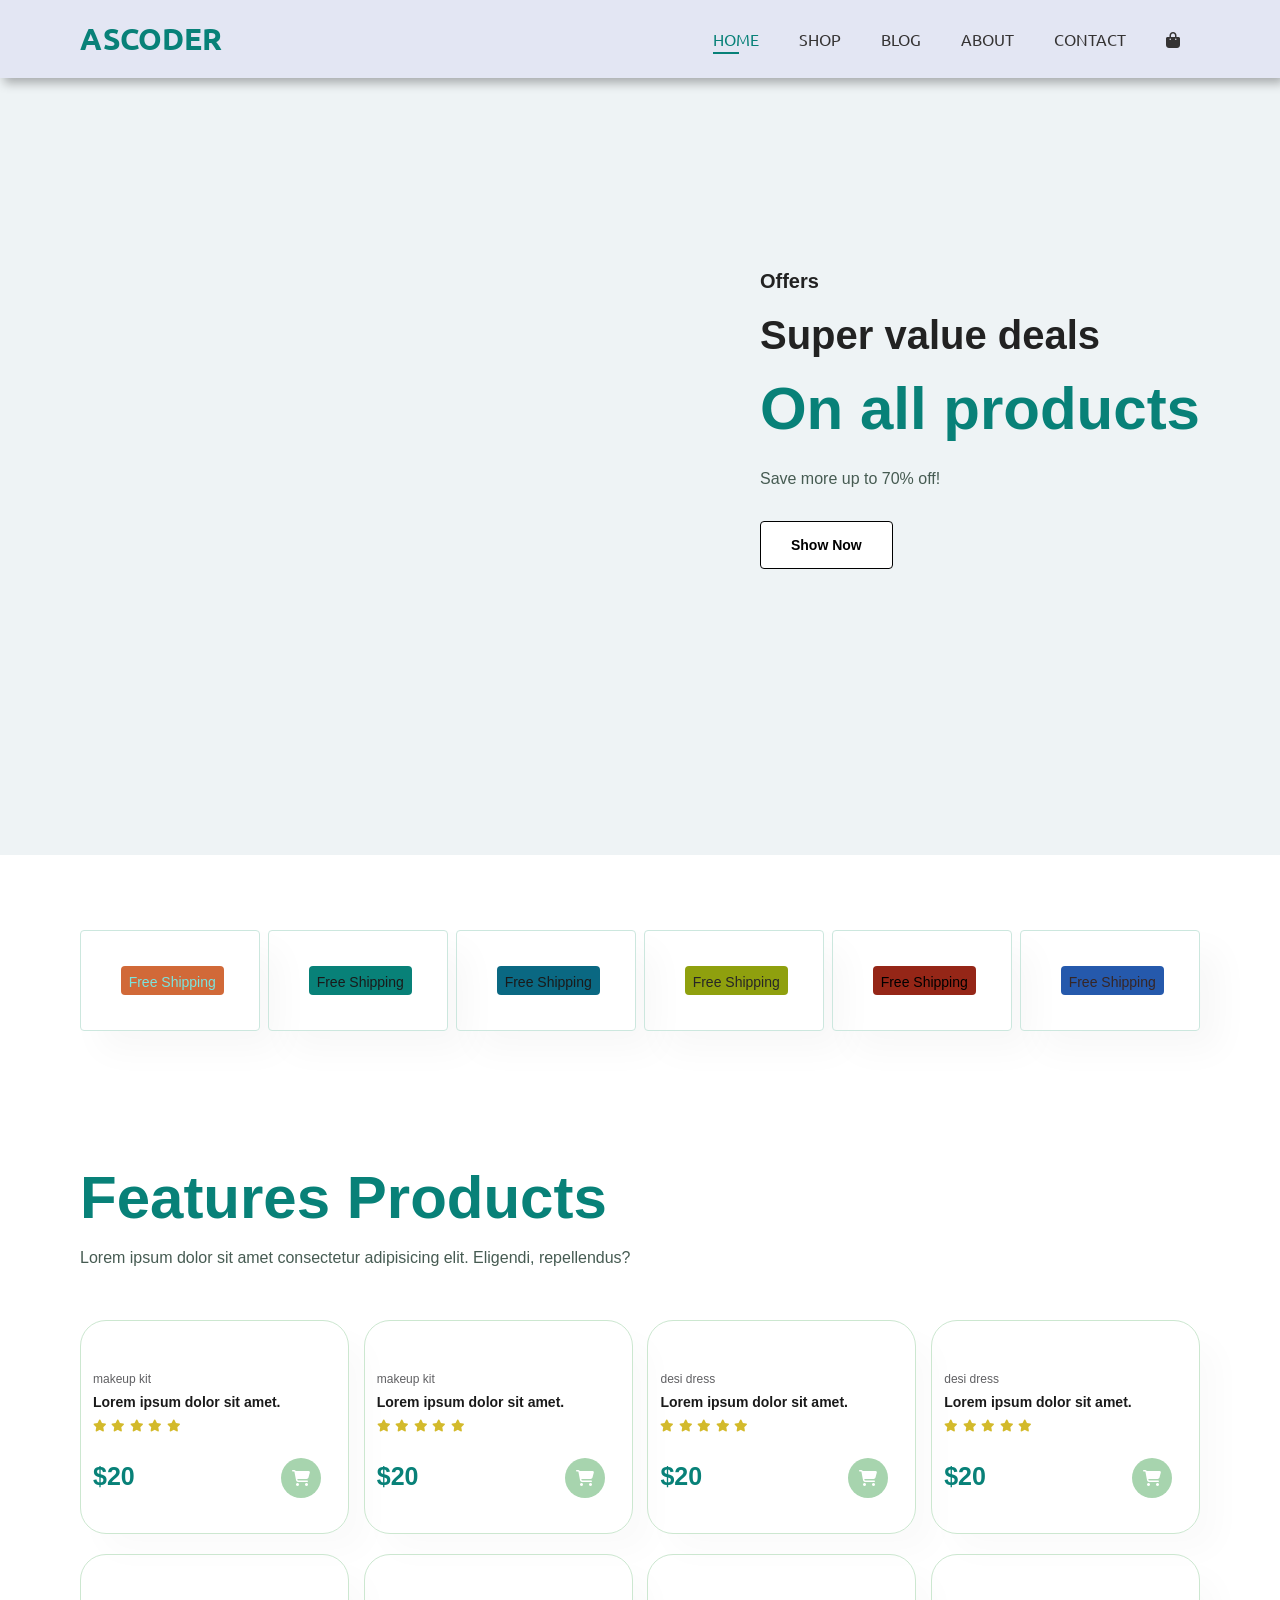
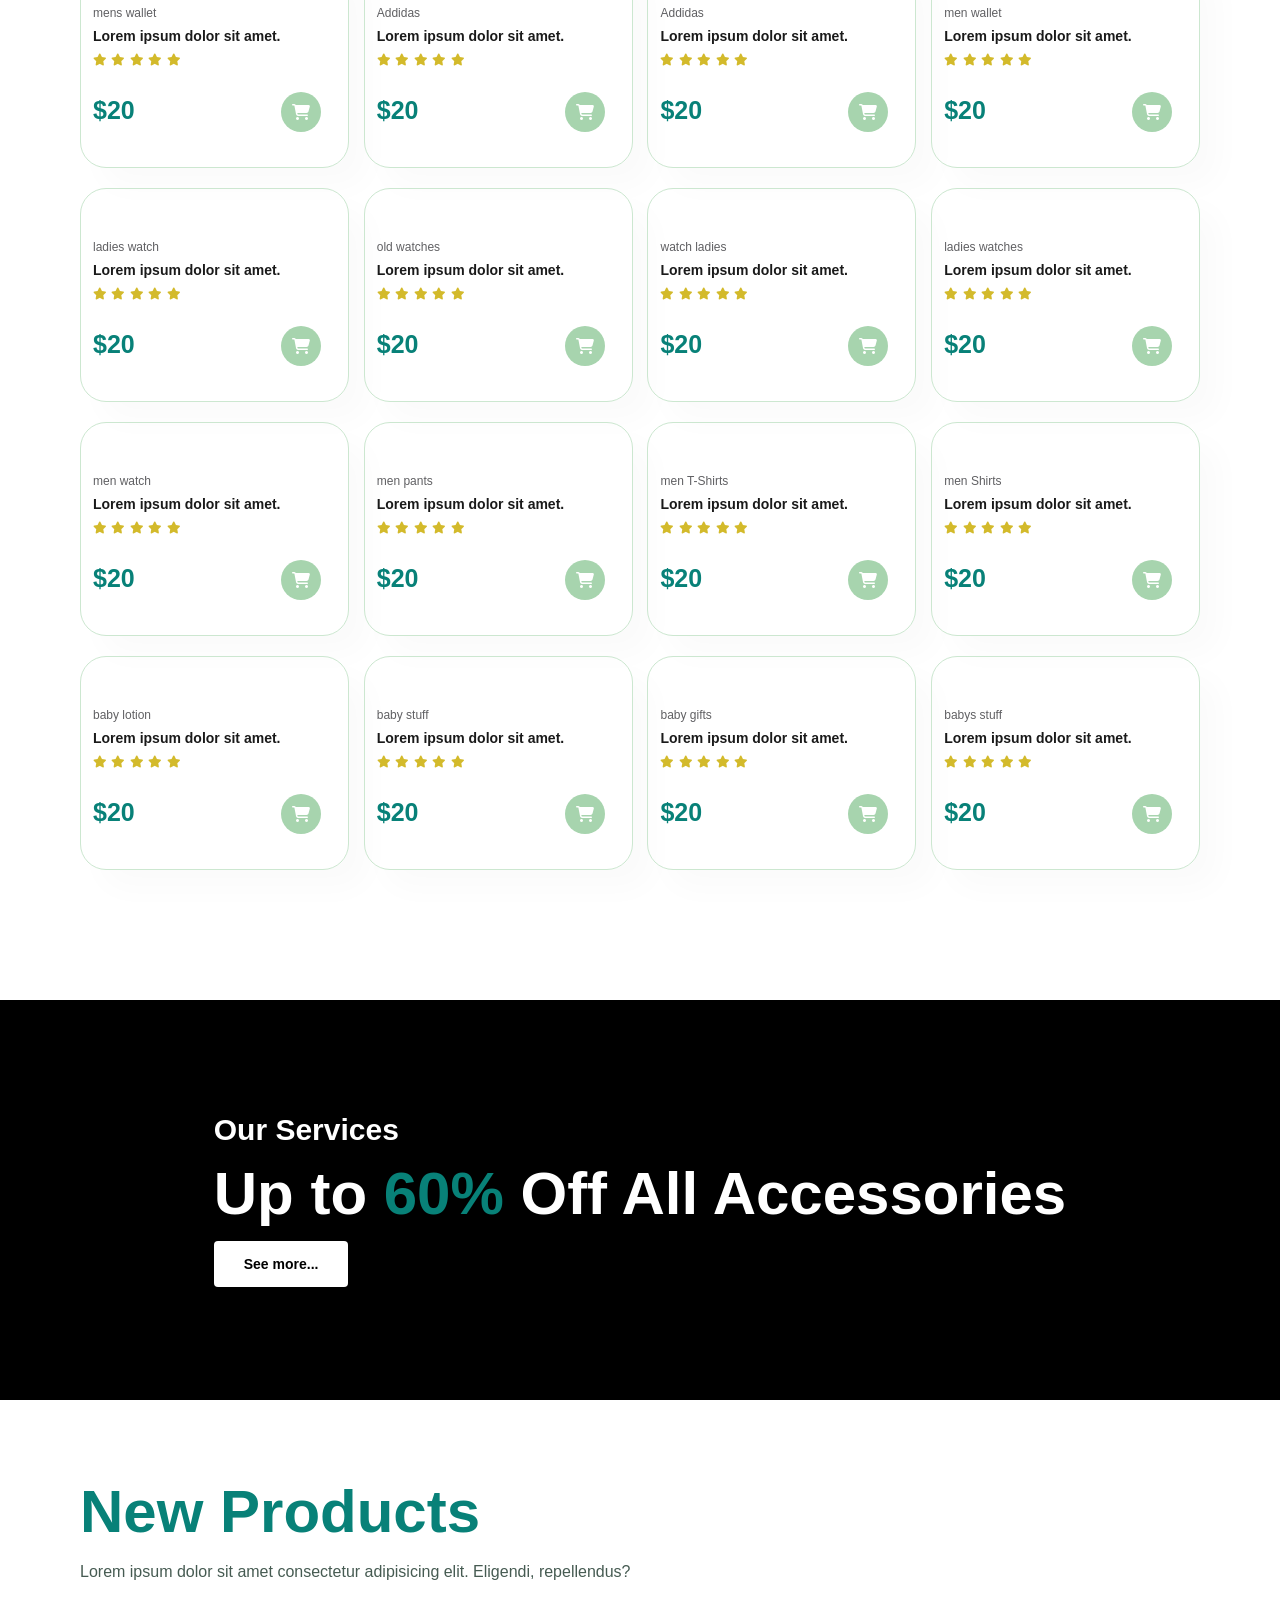
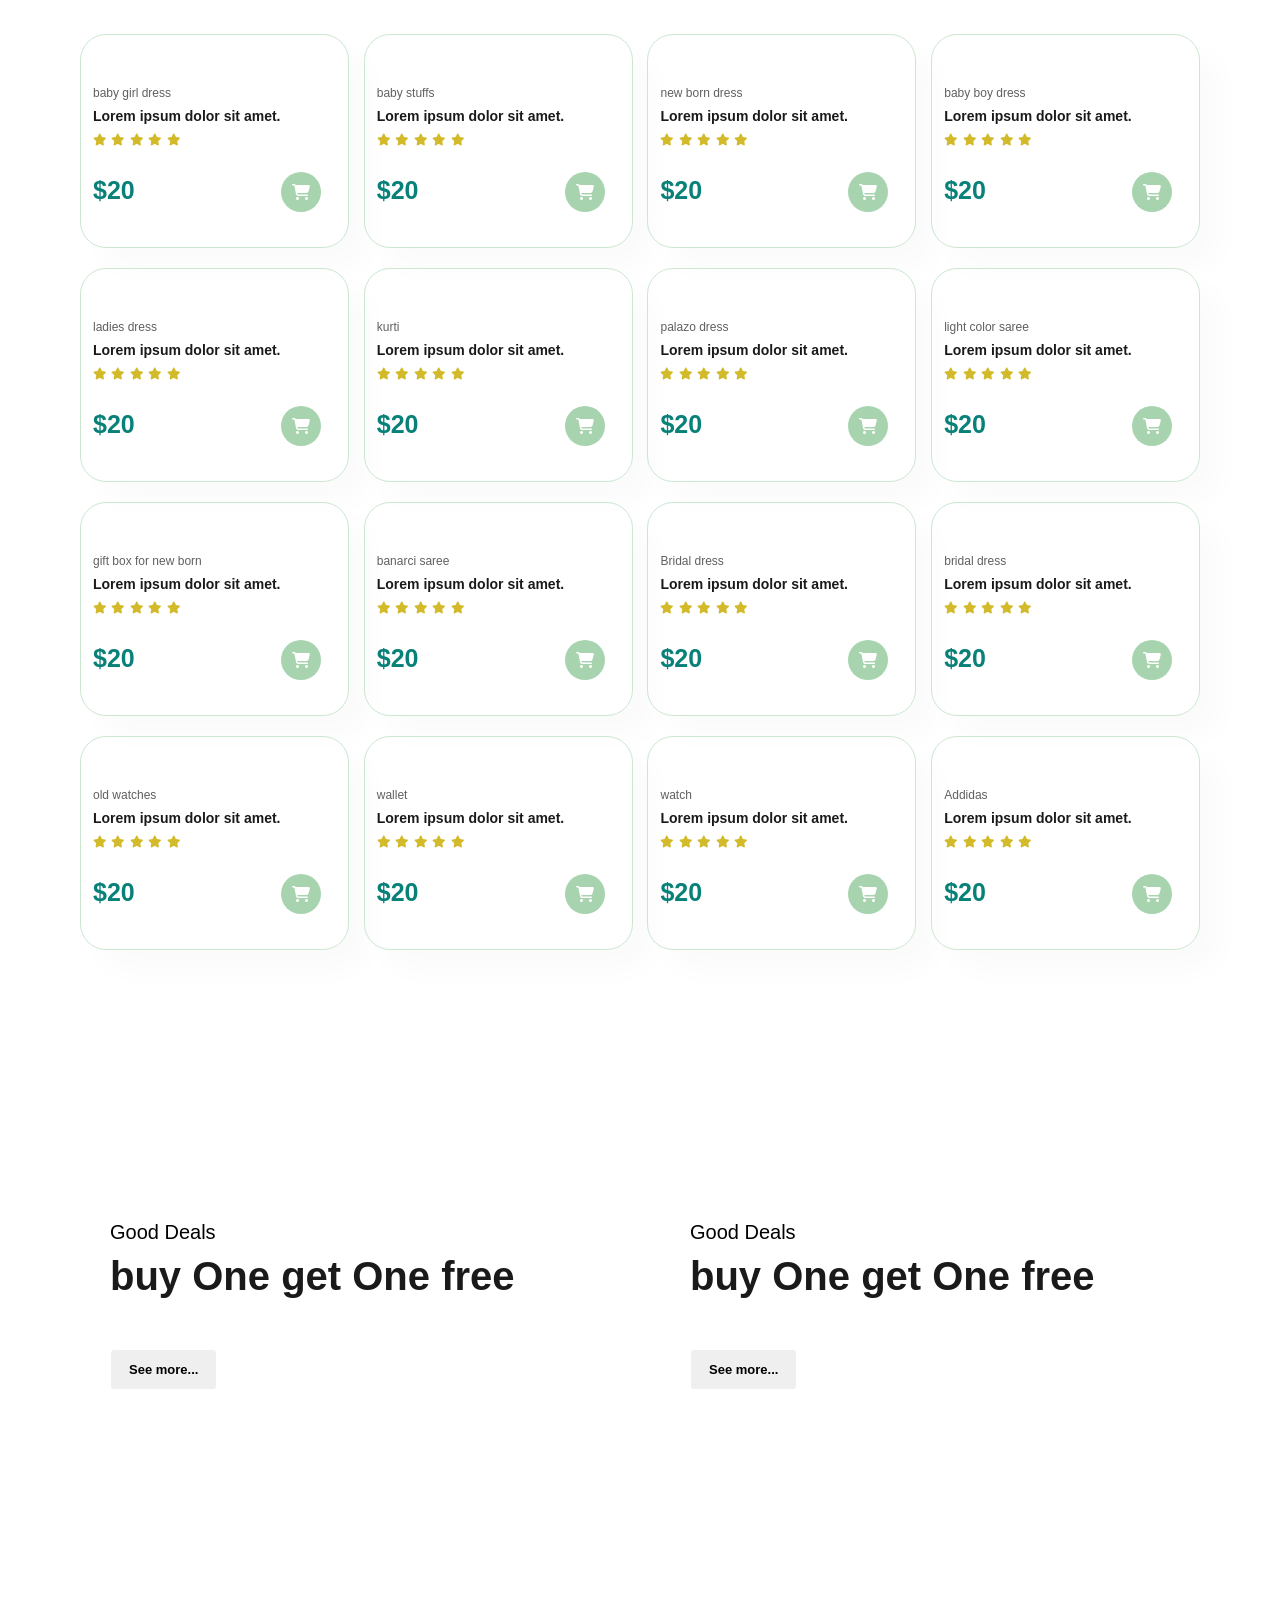
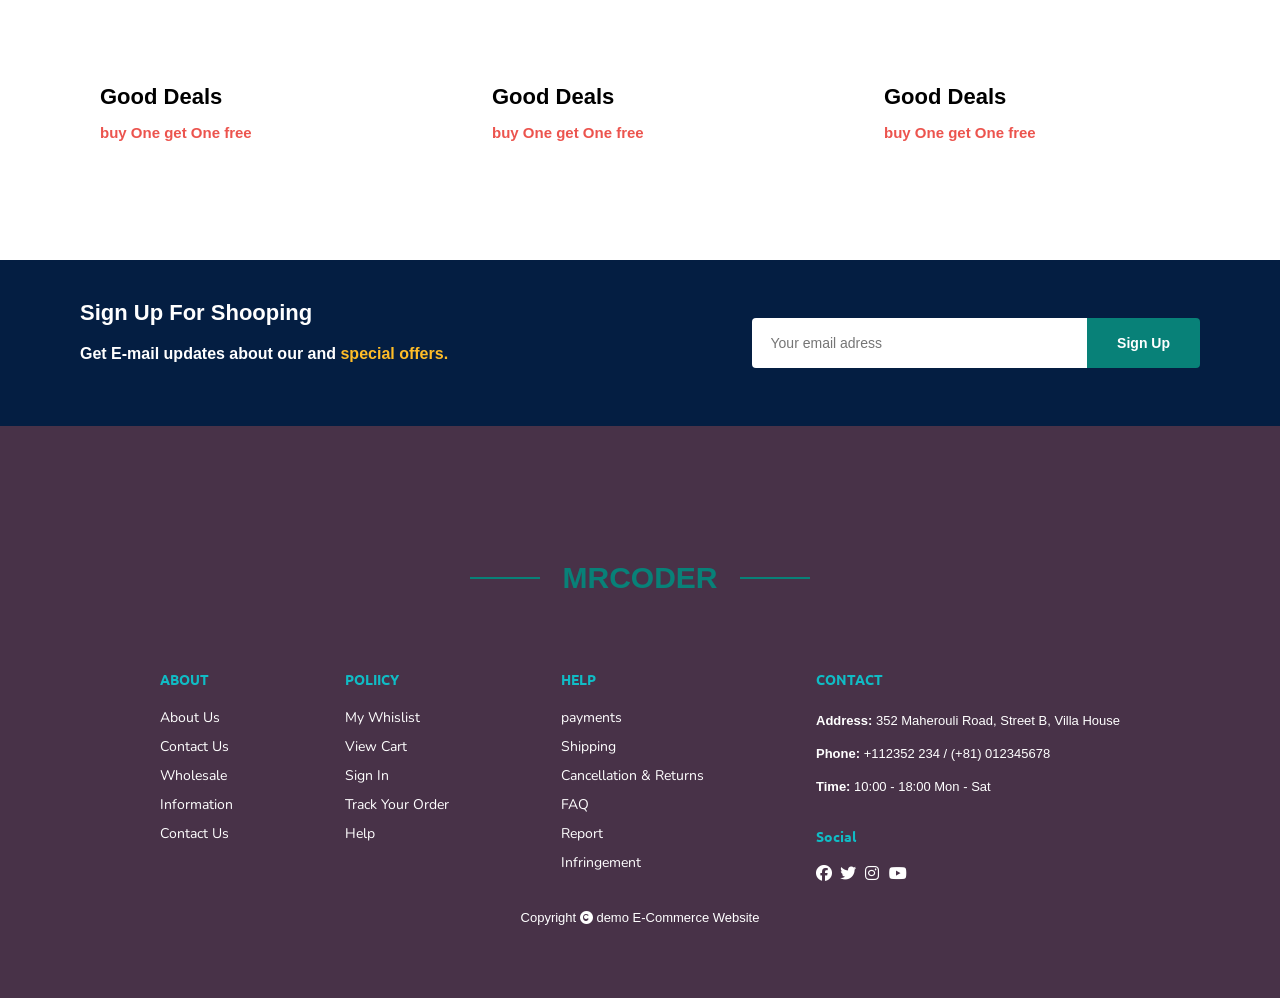
==== index.html @ 1379659f "Add files via upload" ====
<!DOCTYPE html>
<html lang="en">

<head>
	<meta charset="UTF-8">
	<meta http-equiv="X-UA-Compatible" content="IE=edge">
	<meta name="viewport" content="width=device-width, initial-scale=1.0">
	<title>Online Shopping</title>
	<link rel="stylesheet" href="style.css">

	<link rel="stylesheet" href="https://cdnjs.cloudflare.com/ajax/libs/font-awesome/6.2.1/css/all.min.css">

	<link rel="preconnect" href="https://fonts.googleapis.com">
	<link rel="preconnect" href="https://fonts.gstatic.com" crossorigin>
	<link href="https://fonts.googleapis.com/css2?family=Ubuntu:wght@300;400;500&display=swap" rel="stylesheet">

	<link rel="preconnect" href="https://fonts.googleapis.com">
	<link rel="preconnect" href="https://fonts.gstatic.com" crossorigin>
	<link href="https://fonts.googleapis.com/css2?family=Nunito:wght@200;400;700;900&display=swap" rel="stylesheet">
</head>

<body>
	<section id="header">
		<div class="logo"><a href="#">ASCODER</a></div>
		<div>
			<ul id="nav">
				<li><a class="active" href="home.html">Home</a></li>
				<li><a href="shop.html">Shop</a></li>
				<li><a href="blog.html">Blog</a></li>
				<li><a href="about.html">About</a></li>
				<li><a href="contact.html">Contact</a></li>
				<li id="shop-bag"><a href="cart.html"><i class="fa fa-shopping-bag"></i></a></li>
				<a href="#" id="close"><i class="fas fa-times"></i></a>
			</ul>
		</div>
		<div id="mobile-icon">
			<a href="cart.html"><i class="fas fa-shopping-bag"></i></a>
			<i id="open" class="fas fa-bars"></i>
		</div>
	</section>

	<section id="hero">
		<div class="hero-text">
			<h4>Offers</h4>
			<h2>Super value deals</h2>
			<h1>On all products</h1>
			<p>Save more up to 70% off!</p>
			<button class="normal">Show Now</button>
		</div>
	</section>

	<section id="featurs" class="section-p1">
		<div class="fe-box">
			<img src="https://i.pinimg.com/236x/70/9b/31/709b3187ac1336df92e4169341dd3a9c.jpg" alt="">
			<p>Free Shipping</p>
		</div>
		<div class="fe-box">
			<img src="https://i.pinimg.com/236x/95/cb/6d/95cb6d2b92e665521634f862fdbc08dd.jpg" alt="">
			<p>Free Shipping</p>
		</div>
		<div class="fe-box">
			<img src="https://i.pinimg.com/236x/14/aa/ed/14aaededbeadaccf538fc792840e1709.jpg" alt="">
			<p>Free Shipping</p>
		</div>
		<div class="fe-box">
			<img src="https://encrypted-tbn0.gstatic.com/images?q=tbn:ANd9GcQekSXHTxni8fz9ZMCxaT59U7HcqqcRkyyioA&s" alt="">
			<p>Free Shipping</p>
		</div>
		<div class="fe-box">
			<img src="https://i.pinimg.com/236x/8d/2a/67/8d2a672ea258ed15a80e19f62efdd7b7.jpg" alt="">
			<p>Free Shipping</p>
		</div>
		<div class="fe-box">
			<img src="https://i.pinimg.com/564x/cb/e7/e1/cbe7e12446059ee53db66ca1de194ff3.jpg" alt="">
			<p>Free Shipping</p>
		</div>
	</section>


	<section id="product1" class="section-m1 section-p1">
		<h1>Features Products</h1>
		<p>Lorem ipsum dolor sit amet consectetur adipisicing elit. Eligendi, repellendus?</p>
		<div class="pro-container">
			<div class="pro">
				<img src="https://i.pinimg.com/236x/8d/2a/67/8d2a672ea258ed15a80e19f62efdd7b7.jpg" alt="">
				<div class="desc">
					<span>makeup kit</span>
					<h5>Lorem ipsum dolor sit amet.</h5>
					<div class="star">
						<i class="fa fa-star"></i>
						<i class="fa fa-star"></i>
						<i class="fa fa-star"></i>
						<i class="fa fa-star"></i>
						<i class="fa fa-star"></i>
					</div>
					<h2>$20</h2>
				</div>
				<a href="#"><i class="fa fa-shopping-cart shop-cart"></i></a>
			</div>
			<div class="pro">
				<img src="https://i.pinimg.com/474x/0b/70/cd/0b70cd10fa66cefd59213989641a4e40.jpg" alt="">
				<div class="desc">
					<span>makeup kit</span>
					<h5>Lorem ipsum dolor sit amet.</h5>
					<div class="star">
						<i class="fa fa-star"></i>
						<i class="fa fa-star"></i>
						<i class="fa fa-star"></i>
						<i class="fa fa-star"></i>
						<i class="fa fa-star"></i>
					</div>
					<h2>$20</h2>
				</div>
				<a href="#"><i class="fa fa-shopping-cart shop-cart"></i></a>
			</div>
			<div class="pro">
				<img src="https://i.pinimg.com/736x/26/5c/21/265c21945560159b38a1fe205e8a4b64.jpg" alt="">
				<div class="desc">
					<span>desi dress</span>
					<h5>Lorem ipsum dolor sit amet.</h5>
					<div class="star">
						<i class="fa fa-star"></i>
						<i class="fa fa-star"></i>
						<i class="fa fa-star"></i>
						<i class="fa fa-star"></i>
						<i class="fa fa-star"></i>
					</div>
					<h2>$20</h2>
				</div>
				<a href="#"><i class="fa fa-shopping-cart shop-cart"></i></a>
			</div>
			<div class="pro">
				<img src="https://encrypted-tbn0.gstatic.com/images?q=tbn:ANd9GcRww9I5y49Pyg28ZyY0yeksXLsnCPK1NpF4iw&s" alt="">
				<div class="desc">
					<span>desi dress</span>
					<h5>Lorem ipsum dolor sit amet.</h5>
					<div class="star">
						<i class="fa fa-star"></i>
						<i class="fa fa-star"></i>
						<i class="fa fa-star"></i>
						<i class="fa fa-star"></i>
						<i class="fa fa-star"></i>
					</div>
					<h2>$20</h2>
				</div>
				<a href="#"><i class="fa fa-shopping-cart shop-cart"></i></a>
			</div>
			<div class="pro">
				<img src="https://i.pinimg.com/236x/d6/e9/c4/d6e9c443e58dd4d69fa04587f36d2016.jpg" alt="">
				<div class="desc">
					<span>mens wallet</span>
					<h5>Lorem ipsum dolor sit amet.</h5>
					<div class="star">
						<i class="fa fa-star"></i>
						<i class="fa fa-star"></i>
						<i class="fa fa-star"></i>
						<i class="fa fa-star"></i>
						<i class="fa fa-star"></i>
					</div>
					<h2>$20</h2>
				</div>
				<a href="#"><i class="fa fa-shopping-cart shop-cart"></i></a>
			</div>
			<div class="pro">
				<img src="https://i.pinimg.com/236x/6d/7e/b8/6d7eb8a4966346b99f29a8980ad5e795.jpg" alt="">
				<div class="desc">
					<span>Addidas</span>
					<h5>Lorem ipsum dolor sit amet.</h5>
					<div class="star">
						<i class="fa fa-star"></i>
						<i class="fa fa-star"></i>
						<i class="fa fa-star"></i>
						<i class="fa fa-star"></i>
						<i class="fa fa-star"></i>
					</div>
					<h2>$20</h2>
				</div>
				<a href="#"><i class="fa fa-shopping-cart shop-cart"></i></a>
			</div>
			<div class="pro">
				<img src="https://encrypted-tbn0.gstatic.com/images?q=tbn:ANd9GcTu1CrkpDYmkW86UZ3i15OzSlik02a0Mb7Kkw&s" alt="">
				<div class="desc">
					<span>Addidas</span>
					<h5>Lorem ipsum dolor sit amet.</h5>
					<div class="star">
						<i class="fa fa-star"></i>
						<i class="fa fa-star"></i>
						<i class="fa fa-star"></i>
						<i class="fa fa-star"></i>
						<i class="fa fa-star"></i>
					</div>
					<h2>$20</h2>
				</div>
				<a href="#"><i class="fa fa-shopping-cart shop-cart"></i></a>
			</div>
			<div class="pro">
				<img src="https://encrypted-tbn0.gstatic.com/images?q=tbn:ANd9GcQLNBJiFeE3knrLwrnHmanSopEtlQxRQIAJdg&s" alt="">
				<div class="desc">
					<span>men wallet</span>
					<h5>Lorem ipsum dolor sit amet.</h5>
					<div class="star">
						<i class="fa fa-star"></i>
						<i class="fa fa-star"></i>
						<i class="fa fa-star"></i>
						<i class="fa fa-star"></i>
						<i class="fa fa-star"></i>
					</div>
					<h2>$20</h2>
				</div>
				<a href="#"><i class="fa fa-shopping-cart shop-cart"></i></a>
			</div>
			<div class="pro">
				<img src="https://i.pinimg.com/736x/9c/0c/81/9c0c818a39c123122133d35723bdde60.jpg" alt="">
				<div class="desc">
					<span>ladies watch</span>
					<h5>Lorem ipsum dolor sit amet.</h5>
					<div class="star">
						<i class="fa fa-star"></i>
						<i class="fa fa-star"></i>
						<i class="fa fa-star"></i>
						<i class="fa fa-star"></i>
						<i class="fa fa-star"></i>
					</div>
					<h2>$20</h2>
				</div>
				<a href="#"><i class="fa fa-shopping-cart shop-cart"></i></a>
			</div>
			<div class="pro">
				<img src="https://i.pinimg.com/474x/d5/5d/d5/d55dd549d4f2a6f49c1de0bee068f24f.jpg" alt="">
				<div class="desc">
					<span>old watches</span>
					<h5>Lorem ipsum dolor sit amet.</h5>
					<div class="star">
						<i class="fa fa-star"></i>
						<i class="fa fa-star"></i>
						<i class="fa fa-star"></i>
						<i class="fa fa-star"></i>
						<i class="fa fa-star"></i>
					</div>
					<h2>$20</h2>
				</div>
				<a href="#"><i class="fa fa-shopping-cart shop-cart"></i></a>
			</div>
			<div class="pro">
				<img src="https://i.pinimg.com/736x/fe/d7/7e/fed77e5979ffc7639353109a5a4a6b4a.jpg" alt="">
				<div class="desc">
					<span>watch ladies</span>
					<h5>Lorem ipsum dolor sit amet.</h5>
					<div class="star">
						<i class="fa fa-star"></i>
						<i class="fa fa-star"></i>
						<i class="fa fa-star"></i>
						<i class="fa fa-star"></i>
						<i class="fa fa-star"></i>
					</div>
					<h2>$20</h2>
				</div>
				<a href="#"><i class="fa fa-shopping-cart shop-cart"></i></a>
			</div>
			<div class="pro">
				<img src="https://i.pinimg.com/474x/59/7e/06/597e06ab35fcf2584534bc66bc453ffd.jpg" alt="">
				<div class="desc">
					<span>ladies watches</span>
					<h5>Lorem ipsum dolor sit amet.</h5>
					<div class="star">
						<i class="fa fa-star"></i>
						<i class="fa fa-star"></i>
						<i class="fa fa-star"></i>
						<i class="fa fa-star"></i>
						<i class="fa fa-star"></i>
					</div>
					<h2>$20</h2>
				</div>
				<a href="#"><i class="fa fa-shopping-cart shop-cart"></i></a>
			</div>
			<div class="pro">
				<img src="https://i.pinimg.com/474x/20/a5/52/20a552c279de1faa2511f3e1e3b03eb9.jpg" alt="">
				<div class="desc">
					<span>men watch</span>
					<h5>Lorem ipsum dolor sit amet.</h5>
					<div class="star">
						<i class="fa fa-star"></i>
						<i class="fa fa-star"></i>
						<i class="fa fa-star"></i>
						<i class="fa fa-star"></i>
						<i class="fa fa-star"></i>
					</div>
					<h2>$20</h2>
				</div>
				<a href="#"><i class="fa fa-shopping-cart shop-cart"></i></a>
			</div>
			<div class="pro">
				<img src="https://i.pinimg.com/474x/8d/1c/fe/8d1cfee052299402ee537ca5a13581f3.jpg" alt="">
				<div class="desc">
					<span>men pants</span>
					<h5>Lorem ipsum dolor sit amet.</h5>
					<div class="star">
						<i class="fa fa-star"></i>
						<i class="fa fa-star"></i>
						<i class="fa fa-star"></i>
						<i class="fa fa-star"></i>
						<i class="fa fa-star"></i>
					</div>
					<h2>$20</h2>
				</div>
				<a href="#"><i class="fa fa-shopping-cart shop-cart"></i></a>
			</div>
			<div class="pro">
				<img src="https://i.pinimg.com/736x/7a/21/33/7a2133d0dd9d8cfc8ddba57709e99024.jpg" alt="">
				<div class="desc">
					<span>men T-Shirts</span>
					<h5>Lorem ipsum dolor sit amet.</h5>
					<div class="star">
						<i class="fa fa-star"></i>
						<i class="fa fa-star"></i>
						<i class="fa fa-star"></i>
						<i class="fa fa-star"></i>
						<i class="fa fa-star"></i>
					</div>
					<h2>$20</h2>
				</div>
				<a href="#"><i class="fa fa-shopping-cart shop-cart"></i></a>
			</div>
			<div class="pro">
				<img src="https://i.pinimg.com/236x/d9/74/ca/d974caad1fcdd9a67569fb65b626ad32.jpg" alt="">
				<div class="desc">
					<span>men Shirts</span>
					<h5>Lorem ipsum dolor sit amet.</h5>
					<div class="star">
						<i class="fa fa-star"></i>
						<i class="fa fa-star"></i>
						<i class="fa fa-star"></i>
						<i class="fa fa-star"></i>
						<i class="fa fa-star"></i>
					</div>
					<h2>$20</h2>
				</div>
				<a href="#"><i class="fa fa-shopping-cart shop-cart"></i></a>
			</div>
			<div class="pro">
				<img src="https://i.pinimg.com/474x/9e/d2/e6/9ed2e66c45b58f23dd51840b8e7cfefc.jpg" alt="">
				<div class="desc">
					<span>baby lotion</span>
					<h5>Lorem ipsum dolor sit amet.</h5>
					<div class="star">
						<i class="fa fa-star"></i>
						<i class="fa fa-star"></i>
						<i class="fa fa-star"></i>
						<i class="fa fa-star"></i>
						<i class="fa fa-star"></i>
					</div>
					<h2>$20</h2>
				</div>
				<a href="#"><i class="fa fa-shopping-cart shop-cart"></i></a>
			</div>
			<div class="pro">
				<img src="https://i.pinimg.com/236x/95/a2/4a/95a24af3409ca6e9797b3d0cfd7f4dd0.jpg" alt="">
				<div class="desc">
					<span>baby stuff</span>
					<h5>Lorem ipsum dolor sit amet.</h5>
					<div class="star">
						<i class="fa fa-star"></i>
						<i class="fa fa-star"></i>
						<i class="fa fa-star"></i>
						<i class="fa fa-star"></i>
						<i class="fa fa-star"></i>
					</div>
					<h2>$20</h2>
				</div>
				<a href="#"><i class="fa fa-shopping-cart shop-cart"></i></a>
			</div>
			<div class="pro">
				<img src="https://i.pinimg.com/236x/e2/86/ba/e286ba1f04349951151f5423dd07da67.jpg" alt="">
				<div class="desc">
					<span>baby gifts </span>
					<h5>Lorem ipsum dolor sit amet.</h5>
					<div class="star">
						<i class="fa fa-star"></i>
						<i class="fa fa-star"></i>
						<i class="fa fa-star"></i>
						<i class="fa fa-star"></i>
						<i class="fa fa-star"></i>
					</div>
					<h2>$20</h2>
				</div>
				<a href="#"><i class="fa fa-shopping-cart shop-cart"></i></a>
			</div>
			<div class="pro">
				<img src="https://i.pinimg.com/236x/1a/58/fa/1a58fa1204d0a39abcb6e9fefbd2b2e0.jpg" alt="">
				<div class="desc">
					<span>babys stuff</span>
					<h5>Lorem ipsum dolor sit amet.</h5>
					<div class="star">
						<i class="fa fa-star"></i>
						<i class="fa fa-star"></i>
						<i class="fa fa-star"></i>
						<i class="fa fa-star"></i>
						<i class="fa fa-star"></i>
					</div>
					<h2>$20</h2>
				</div>
				<a href="#"><i class="fa fa-shopping-cart shop-cart"></i></a>
			</div>
		</div>

	</section>

	<section id="banner" class="section-m1 section-p1">
		<div class="banner-text section-m1">
			<h4>Our Services</h4>
			<h2>Up to <span>60%</span> Off All Accessories</h2>
			<button class="normal">See more...</button>
		</div>
	</section>


	<section id="product1" class="section-p1">
		<h1>New Products</h1>
		<p>Lorem ipsum dolor sit amet consectetur adipisicing elit. Eligendi, repellendus?</p>
		<div class="pro-container">
			<div class="pro">
				<img src="https://i.pinimg.com/736x/86/20/8e/86208e9e9ec396b878cedf0a597a5dd7.jpg" alt="">
				<div class="desc">
					<span>baby girl dress</span>
					<h5>Lorem ipsum dolor sit amet.</h5>
					<div class="star">
						<i class="fa fa-star"></i>
						<i class="fa fa-star"></i>
						<i class="fa fa-star"></i>
						<i class="fa fa-star"></i>
						<i class="fa fa-star"></i>
					</div>
					<h2>$20</h2>
				</div>
				<a href="#"><i class="fa fa-shopping-cart shop-cart"></i></a>
			</div>
			<div class="pro">
				<img src="https://i.pinimg.com/236x/1a/58/fa/1a58fa1204d0a39abcb6e9fefbd2b2e0.jpg" alt="">
				<div class="desc">
					<span>baby stuffs</span>
					<h5>Lorem ipsum dolor sit amet.</h5>
					<div class="star">
						<i class="fa fa-star"></i>
						<i class="fa fa-star"></i>
						<i class="fa fa-star"></i>
						<i class="fa fa-star"></i>
						<i class="fa fa-star"></i>
					</div>
					<h2>$20</h2>
				</div>
				<a href="#"><i class="fa fa-shopping-cart shop-cart"></i></a>
			</div>
			<div class="pro">
				<img src="https://i.pinimg.com/736x/5e/ac/bb/5eacbbee256309f4c0bc4b2c61736e3c.jpg" alt="">
				<div class="desc">
					<span>new born dress</span>
					<h5>Lorem ipsum dolor sit amet.</h5>
					<div class="star">
						<i class="fa fa-star"></i>
						<i class="fa fa-star"></i>
						<i class="fa fa-star"></i>
						<i class="fa fa-star"></i>
						<i class="fa fa-star"></i>
					</div>
					<h2>$20</h2>
				</div>
				<a href="#"><i class="fa fa-shopping-cart shop-cart"></i></a>
			</div>
			<div class="pro">
				<img src="https://i.pinimg.com/474x/b6/7d/f5/b67df52185f07693447ff1cbce0dc2fe.jpg" alt="">
				<div class="desc">
					<span>baby boy dress</span>
					<h5>Lorem ipsum dolor sit amet.</h5>
					<div class="star">
						<i class="fa fa-star"></i>
						<i class="fa fa-star"></i>
						<i class="fa fa-star"></i>
						<i class="fa fa-star"></i>
						<i class="fa fa-star"></i>
					</div>
					<h2>$20</h2>
				</div>
				<a href="#"><i class="fa fa-shopping-cart shop-cart"></i></a>
			</div>
			<div class="pro">
				<img src="https://i.pinimg.com/564x/3e/7f/fd/3e7ffdef37c8850ef77de36155cdff82.jpg" alt="">
				<div class="desc">
					<span>ladies dress</span>
					<h5>Lorem ipsum dolor sit amet.</h5>
					<div class="star">
						<i class="fa fa-star"></i>
						<i class="fa fa-star"></i>
						<i class="fa fa-star"></i>
						<i class="fa fa-star"></i>
						<i class="fa fa-star"></i>
					</div>
					<h2>$20</h2>
				</div>
				<a href="#"><i class="fa fa-shopping-cart shop-cart"></i></a>
			</div>
			<div class="pro">
				<img src="https://i.pinimg.com/originals/c1/5d/bf/c15dbfaaff5957a3a17800f9fd1a129c.jpg" alt="">
				<div class="desc">
					<span>kurti</span>
					<h5>Lorem ipsum dolor sit amet.</h5>
					<div class="star">
						<i class="fa fa-star"></i>
						<i class="fa fa-star"></i>
						<i class="fa fa-star"></i>
						<i class="fa fa-star"></i>
						<i class="fa fa-star"></i>
					</div>
					<h2>$20</h2>
				</div>
				<a href="#"><i class="fa fa-shopping-cart shop-cart"></i></a>
			</div>
			<div class="pro">
				<img src="https://i.pinimg.com/originals/02/ee/e5/02eee52e8323e09d86079678372ed935.jpg" alt="">
				<div class="desc">
					<span>palazo dress</span>
					<h5>Lorem ipsum dolor sit amet.</h5>
					<div class="star">
						<i class="fa fa-star"></i>
						<i class="fa fa-star"></i>
						<i class="fa fa-star"></i>
						<i class="fa fa-star"></i>
						<i class="fa fa-star"></i>
					</div>
					<h2>$20</h2>
				</div>
				<a href="#"><i class="fa fa-shopping-cart shop-cart"></i></a>
			</div>
			<div class="pro">
				<img src="https://i.pinimg.com/236x/ef/8e/88/ef8e88e65a27df0b4f5ea1be39079ac5.jpg" alt="">
				<div class="desc">
					<span>light color saree</span>
					<h5>Lorem ipsum dolor sit amet.</h5>
					<div class="star">
						<i class="fa fa-star"></i>
						<i class="fa fa-star"></i>
						<i class="fa fa-star"></i>
						<i class="fa fa-star"></i>
						<i class="fa fa-star"></i>
					</div>
					<h2>$20</h2>
				</div>
				<a href="#"><i class="fa fa-shopping-cart shop-cart"></i></a>
			</div>
			<div class="pro">
				<img src="https://i.pinimg.com/236x/5e/c3/45/5ec345eb0d9dbd604f2234acfe7884a6.jpg" alt="">
				<div class="desc">
					<span>gift box for new born</span>
					<h5>Lorem ipsum dolor sit amet.</h5>
					<div class="star">
						<i class="fa fa-star"></i>
						<i class="fa fa-star"></i>
						<i class="fa fa-star"></i>
						<i class="fa fa-star"></i>
						<i class="fa fa-star"></i>
					</div>
					<h2>$20</h2>
				</div>
				<a href="#"><i class="fa fa-shopping-cart shop-cart"></i></a>
			</div>
			<div class="pro">
				<img src="https://i.pinimg.com/originals/52/05/73/52057344bb7beaf6d9c801afa3e54a9c.jpg" alt="">
				<div class="desc">
					<span>banarci saree</span>
					<h5>Lorem ipsum dolor sit amet.</h5>
					<div class="star">
						<i class="fa fa-star"></i>
						<i class="fa fa-star"></i>
						<i class="fa fa-star"></i>
						<i class="fa fa-star"></i>
						<i class="fa fa-star"></i>
					</div>
					<h2>$20</h2>
				</div>
				<a href="#"><i class="fa fa-shopping-cart shop-cart"></i></a>
			</div>
			<div class="pro">
				<img src="https://i.pinimg.com/736x/48/16/e1/4816e173ce50da12f2557ae6df1313d5.jpg" alt="">
				<div class="desc">
					<span>Bridal dress</span>
					<h5>Lorem ipsum dolor sit amet.</h5>
					<div class="star">
						<i class="fa fa-star"></i>
						<i class="fa fa-star"></i>
						<i class="fa fa-star"></i>
						<i class="fa fa-star"></i>
						<i class="fa fa-star"></i>
					</div>
					<h2>$20</h2>
				</div>
				<a href="#"><i class="fa fa-shopping-cart shop-cart"></i></a>
			</div>
			<div class="pro">
				<img src="https://i.pinimg.com/originals/3d/42/f4/3d42f41946be2937eefda2fca17c3df0.jpg" alt="">
				<div class="desc">
					<span>bridal dress</span>
					<h5>Lorem ipsum dolor sit amet.</h5>
					<div class="star">
						<i class="fa fa-star"></i>
						<i class="fa fa-star"></i>
						<i class="fa fa-star"></i>
						<i class="fa fa-star"></i>
						<i class="fa fa-star"></i>
					</div>
					<h2>$20</h2>
				</div>
				<a href="#"><i class="fa fa-shopping-cart shop-cart"></i></a>
			</div>
			<div class="pro">
				<img src="https://i.pinimg.com/474x/d5/5d/d5/d55dd549d4f2a6f49c1de0bee068f24f.jpg" alt="">
				<div class="desc">
					<span>old watches</span>
					<h5>Lorem ipsum dolor sit amet.</h5>
					<div class="star">
						<i class="fa fa-star"></i>
						<i class="fa fa-star"></i>
						<i class="fa fa-star"></i>
						<i class="fa fa-star"></i>
						<i class="fa fa-star"></i>
					</div>
					<h2>$20</h2>
				</div>
				<a href="#"><i class="fa fa-shopping-cart shop-cart"></i></a>
			</div>
			<div class="pro">
				<img src="https://i.pinimg.com/236x/d6/e9/c4/d6e9c443e58dd4d69fa04587f36d2016.jpg" alt="">
				<div class="desc">
					<span>wallet</span>
					<h5>Lorem ipsum dolor sit amet.</h5>
					<div class="star">
						<i class="fa fa-star"></i>
						<i class="fa fa-star"></i>
						<i class="fa fa-star"></i>
						<i class="fa fa-star"></i>
						<i class="fa fa-star"></i>
					</div>
					<h2>$20</h2>
				</div>
				<a href="#"><i class="fa fa-shopping-cart shop-cart"></i></a>
			</div>
			<div class="pro">
				<img src="https://i.pinimg.com/474x/59/7e/06/597e06ab35fcf2584534bc66bc453ffd.jpg" alt="">
				<div class="desc">
					<span>watch</span>
					<h5>Lorem ipsum dolor sit amet.</h5>
					<div class="star">
						<i class="fa fa-star"></i>
						<i class="fa fa-star"></i>
						<i class="fa fa-star"></i>
						<i class="fa fa-star"></i>
						<i class="fa fa-star"></i>
					</div>
					<h2>$20</h2>
				</div>
				<a href="#"><i class="fa fa-shopping-cart shop-cart"></i></a>
			</div>
			<div class="pro">
				<img src="https://i.pinimg.com/236x/6d/7e/b8/6d7eb8a4966346b99f29a8980ad5e795.jpg" alt="">
				<div class="desc">
					<span>Addidas</span>
					<h5>Lorem ipsum dolor sit amet.</h5>
					<div class="star">
						<i class="fa fa-star"></i>
						<i class="fa fa-star"></i>
						<i class="fa fa-star"></i>
						<i class="fa fa-star"></i>
						<i class="fa fa-star"></i>
					</div>
					<h2>$20</h2>
				</div>
				<a href="#"><i class="fa fa-shopping-cart shop-cart"></i></a>
			</div>
		</div>
	</section>

	<section id="sm-banner" class="section-p1">
		<div class="banner-box">
			<h4>Good Deals</h4>
			<h1>buy One get One free</h1>
			<span>Lorem ipsum dolor sit amet, consectetur adipisicing elit.</span>
			<button class="btn">See more...</button>
		</div>
		<div class="banner-box banner-box2">
			<h4>Good Deals</h4>
			<h1>buy One get One free</h1>
			<span>Lorem ipsum dolor sit amet, consectetur adipisicing elit.</span>
			<button class="btn">See more...</button>
		</div>


	</section>


	<section id="banner3" class="section-p1">
		<div class="banner-box">
			<h2>Good Deals</h2>
			<h3>buy One get One free</h3>

		</div>
		<div class="banner-box banner-box2">
			<h2>Good Deals</h2>
			<h3>buy One get One free</h3>
		</div>
		<div class="banner-box banner-box3">
			<h2>Good Deals</h2>
			<h3>buy One get One free</h3>
		</div>


	</section>

	<section id="newsletter" class="section-p1">
		<div class="newstext">
			<h4>Sign Up For Shooping</h4>
			<p>Get E-mail updates about our and <span>special offers.</span></p>
		</div>
		<div class="form">
			<input type="text" placeholder="Your email adress">
			<button class="normal">Sign Up</button>
		</div>
	</section>

	<section id="footer1" class="section-p1">
		<h1 class="logo">MRCODER</h1>
		<div id="footer" class="section-p1">

			<div class="col">
				<h4 class="fo-headings">ABOUT</h4>
				<a href="#">About Us</a>
				<a href="#">Contact Us</a>
				<a href="#">Wholesale</a>
				<a href="#">Information</a>
				<a href="#">Contact Us</a>
			</div>

			<div class="col">
				<h4 class="fo-headings">POLIICY</h4>
				<a href="#">My Whislist</a>
				<a href="#">View Cart</a>
				<a href="#"> Sign In</a>
				<a href="#">Track Your Order</a>
				<a href="#">Help</a>
			</div>

			<div class="col">
				<h4 class="fo-headings">HELP</h4>
				<a href="#">payments</a>
				<a href="#">Shipping</a>
				<a href="">Cancellation & Returns</a>
				<a href="">FAQ</a>
				<a href="">Report</a>
				<a href="">Infringement</a>
			</div>

			<div class="col">
				<h4 class="fo-headings">CONTACT</h4>
				<p><strong>Address: </strong> 352 Maherouli Road, Street B, Villa House</p>
				<p><strong>Phone: </strong> +112352 234 / (+81) 012345678</p>
				<p><strong>Time: </strong> 10:00 - 18:00 Mon - Sat</p>
				<div class="follow-us">
					<h4 class="fo-headings social">Social</h4>
					<div class="icon">
						<i class="fab fa-facebook"></i>
						<i class="fab fa-twitter"></i>
						<i class="fab fa-instagram"></i>
						<i class="fab fa-youtube"></i>
					</div>
				</div>
			</div>

			<div class="copyright">
				<p>Copyright <i class="fa fa-copyright" aria-hidden="true"> </i> demo E-Commerce Website</p>
			</div>

		</div>
	</section>

	<script src="app.js"></script>
</body>

</html>
---- style.css ----
@import url('https://fonts.googleapis.com/css2?family=Ubuntu:wght@300;400;500&display=swap');

@import url('https://fonts.googleapis.com/css2?family=Nunito:wght@200;400;700;900&display=swap');

* {
  padding: 0;
  margin: 0;
  box-sizing: border-box;
  font-family: 'Poppins', sans-serif;
}

/* headings starts  globaly*/
h1 {
  font-size: 50px;
  line-height: 64px;
  color: #222;
}

h2 {
  font-size: 46px;
  line-height: 54px;
  color: #222;
}

h4 {
  font-size: 20px;
  color: #222;
}

h6 {
  font-weight: 700;
  color: #222;
  margin: 15px 0 20px 0;
}

p {
  font-size: 16px;
  color: #465b52;
  margin: 15px 0 20px 0;
  line-height: 25px;
}

/* headings end  */

body {
  width: 100%;
  font-family: 'Ubuntu', sans-serif;
}

button.normal {
  color: #000;
  padding: 15px 30px;
  font-size: 14px;
  background-color: #fff;
  font-weight: 600;
  border-radius: 4px;
  outline: none;
  border: none;
  cursor: pointer;
  transition: 0.5s ease;
}

li {
  list-style: none;
}

a {
  text-decoration: none;
  font-family: 'Ubuntu', sans-serif;
}

.section-p1 {
  padding: 40px 80px;
}

.section-m1 {
  margin: 40px 0px;
}

/* ****************Header Starts *********** */

#header {
  display: flex;
  align-items: center;
  justify-content: space-between;
  padding: 20px 80px;
  background-color: #e3e6f3;
  box-shadow: 4px 5px 10px rgba(0, 0, 0, 0.3);
  text-align: center;
  z-index: 99999;
  position: fixed;
  width: 100%;
  top: 0;
  left: 0;
}

#header .logo a {
  font-size: 30px;
  font-weight: 600;
  color: #088178;
}

#nav {
  display: flex;
  align-items: center;
  justify-content: center;
}

#nav li {
  position: relative;
  padding: 0 20px;
}

#nav li a {
  color: #353333;
  font-weight: 400;
  font-size: 16px;
  text-transform: uppercase;
  transition: 0.5s ease;
  font-family: 'Ubuntu', sans-serif;
}

#nav li a:hover,
#nav li a.active {
  color: #088178;
}

#nav li a.active::after,
#nav li a:hover::after {
  content: ' ';
  width: 30%;
  height: 2px;
  background-color: #088178;
  position: absolute;
  left: 20px;
  bottom: -4px;
}

/* ****************** Hero **************** */

#hero {
  background-image: url(/Img/p2.jpg);
  width: 100%;
  height: 95vh;
  background-position: top 50px left -69px;
  background-color: #eef3f5;
  background-repeat: no-repeat;
  background-size: cover;
  padding: 0 80px;
  z-index: 999;
  /* position: absolute; */
}

#hero .hero-text {
  display: flex;
  align-items: flex-start;
  justify-content: flex-start;
  flex-direction: column;
  text-align: right;
  position: absolute;
  top: 30%;
  right: 80px;
  z-index: 999;
}

#hero h4 {
  font-size: 20px;
}

#hero h2 {
  padding: 15px 0;
  font-size: 40px;
}

#hero h1 {
  color: #088178;
  font-size: 60px;
  padding-bottom: 15px;
}

#hero p {
  margin: 10px 0 10px 0;
  color: #465b52;
  font-size: 16px;
}

#hero .normal {
  border: 1px solid #000;
  margin-top: 20px;
  outline: none;
  cursor: pointer;
}

#hero .normal:hover {
  background-color: #088178;
  outline: none;
  color: #fff;
}

/* ************* Features ************* */
#featurs {
  display: flex;
  justify-content: space-between;
  align-items: center;
  flex-wrap: wrap;
  margin-top: 20px;
}

#featurs .fe-box {
  width: 180px;
  text-align: center;
  padding: 25px 15px;
  box-shadow: 20px 20px 35px rgba(0, 0, 0, 0.03);
  border: 1px solid #cce7de;
  border-radius: 4px;
  margin: 15px 0;
}

#featurs .fe-box:hover {
  box-shadow: 10px 10px 54px rgba(70, 62, 221, 0.1);
}

#featurs .fe-box img {
  width: 100%;
  border-radius: 6px 6px 0 0;
}

#featurs .fe-box p {
  display: inline-block;
  font-size: 14px;
  font-weight: 400;
  padding: 9px 8px 6px 8px;
  background-color: #d16938;
  color: #7be4dd;
  margin: 10px;
  border-radius: 4px;
  line-height: 1;
  cursor: pointer;
}

#featurs .fe-box:nth-child(2) p {
  background-color: #088178;
  color: #1a1a1a;
}

#featurs .fe-box:nth-child(3) p {
  background-color: #0a6882;
  color: #1a1a1a;
}

#featurs .fe-box:nth-child(4) p {
  background-color: #8fa00e;
  color: #272626;
}

#featurs .fe-box:nth-child(5) p {
  background-color: #952617;
  color: #000;
}

#featurs .fe-box:nth-child(6) p {
  background-color: #2559ac;
  color: #362626;
}

/* ************** Products ****************** */
#product1 h1 {
  font-size: 60px;
  color: #088178;
}

#product1 .pro-container {
  display: flex;
  justify-content: space-between;
  flex-wrap: wrap;
  padding: 30px 0;
}

#product1 .pro-container .pro {
  width: 24%;
  min-width: 250px;
  padding: 15px 12px;
  border: 1px solid #cce7d0;
  border-radius: 26px;
  cursor: pointer;
  box-shadow: 20px 20px 30px rgba(0, 0, 0, 0.02);
  transition: 0.5s ease;
  margin: 20px 0x;
  position: relative;
  margin-bottom: 20px;
}

#product1 .pro:hover {
  background-color: #35ddc7;
  transform: translateY(-10px);
  box-shadow: 20px 20px 30px rgba(0, 0, 0, 0.06);
}

#product1 .pro img {
  width: 100%;
  border-radius: 10px 10px 0 0;
}

#product1 .pro .desc {
  margin: 15px 0;
  text-align: start;
}

#product1 .pro .desc span {
  color: #606063;
  font-size: 12px;
}

#product1 .pro .desc h5 {
  padding-top: 7px;
  color: #1a1a1a;
  font-size: 14px;
}

#product1 .pro .desc i {
  font-size: 12px;
  color: #d3ba2b;
  padding: 10px 0;
}

#product1 .pro .desc h2 {
  padding-top: 7px;
  font-size: 25px;
  font-weight: 700;
  color: #088178;
}

#product1 .pro .shop-cart {
  width: 40px;
  height: 40px;
  line-height: 40px;
  background-color: #a7d4ae;
  border-radius: 20px;
  color: #a9cfcd;
  bottom: 35px;
  right: 27px;
  position: absolute;
  text-align: center;
  color: #fff;
  padding: 0 0;
  margin: 0 0;
}

#banner {
  /* background-image: url(/Img/p24.jpg);
	background-position: center;
	background-size: cover; */
  width: 100%;
  height: 400px;
  display: flex;
  flex-direction: column;
  justify-content: center;
  align-items: center;
  background-color: #000;
  position: relative;
}

#banner h4 {
  font-size: 30px;
  font-weight: 600;
  color: #fff;
  margin-bottom: 20px;
}

#banner h2 {
  font-size: 60px;
  color: #fff;
}

#banner h4,
h2,
span {
  z-index: 999;
}

#banner h2 span {
  color: #088178;
}

#banner::before {
  content: ' ';
  display: block;
  position: absolute;
  left: 0;
  top: 0;
  width: 100%;
  height: 100%;
  z-index: 0;
  opacity: 0.3;
  background: url('/Img/p24.jpg') no-repeat center center;
  background-size: cover;
}

#banner button {
  z-index: 999;
  transition: 0.5s;
  margin-top: 20px;
}

#banner button:hover {
  background-color: #088178;
  color: #fff;
}

/* ************* sm-banner ******************* */

#sm-banner {
  display: flex;
  justify-content: space-between;
}

#sm-banner .banner-box {
  display: flex;
  flex-direction: column;
  justify-content: center;
  align-items: flex-start;
  text-align: center;
  background-image: url(/Img/p4.jpg);
  background-position: center;
  background-size: cover;
  min-width: 580px;
  height: 50vh;
  padding: 30px;
}

#sm-banner .banner-box2 {
  background-image: url(/Img/p9.jpg);
}

#sm-banner h4 {
  color: #000;
  font-size: 20px;
  font-weight: 400;
}

#sm-banner h1 {
  font-size: 40px;
  font-weight: 600;
  color: #1a1a1a;
}

#sm-banner span {
  color: #fff;
  font-size: 14px;
  font-weight: 500;
  padding: 10px 0 15px 0;
}

#sm-banner .btn {
  color: #000;
  font-size: 13px;
  padding: 12px 18px;
  font-weight: 600;
  cursor: pointer;
  border-radius: 4px;
  outline: none;
  border: 1px solid #fff;
  outline: none;
  transition: 0.5s ease;
}

#sm-banner .banner-box:hover button {
  border: 1px solid #088178;
  background-color: #088178;
}

/* *************** Banner3 ****************** */
#banner3 {
  display: flex;
  justify-content: space-between;
  align-items: center;
  flex-wrap: wrap;
  padding: 0 80px;
}

#banner3 .banner-box {
  display: flex;
  flex-direction: column;
  justify-content: center;
  align-items: flex-start;
  text-align: center;
  background-image: url(/Img/p23.jpg);
  background-position: center;
  background-size: cover;
  min-width: 30%;
  height: 30vh;
  padding: 20px;
  margin-bottom: 20px;
}

#banner3 .banner-box2 {
  background-image: url(/Img/p2.jpg);
}

#banner3 .banner-box3 {
  background-image: url(/Img/p20.jpg);
}

#banner3 h2 {
  color: #000;
  font-weight: 900;
  font-size: 22px;
}

#banner3 h3 {
  color: #ec544e;
  font-weight: 800;
  font-size: 15px;
}

/* *************** News Letter ***************** */
/* ****************** Newsletter ********************* */

#newsletter {
  display: flex;
  justify-content: space-between;
  flex-wrap: wrap;
  align-items: center;
  width: 100%;
  background-color: #041e42;
}

#newsletter .newstext {
  text-align: start;
}

#newsletter h4 {
  font-size: 22px;
  font-weight: 700;
  color: #fff;
}

#newsletter p {
  font-size: 16px;
  font-weight: 600;
  color: #fff;
}

#newsletter p span {
  color: #ffbd27;
}

#newsletter input {
  height: 3.125rem;
  padding: 01.25em;
  font-size: 14px;
  width: 100%;
  border: 1px solid transparent;
  border-radius: 4px;
  outline: none;
  border-top-right-radius: 0;
  border-bottom-right-radius: 0;
}

#newsletter .form {
  display: flex;
  width: 40%;
}

#newsletter button {
  background-color: #088178;
  color: #fff;
  white-space: nowrap;
  border-top-left-radius: 0;
  border-bottom-left-radius: 0;
}

/* ********************* Footer ************** */

#footer1 {
  background-color: #483248;
}

#footer1 .logo {
  padding: 20px 80px 0 80px;
  color: #088178;
  font-family: sans-serif;
  margin: 60px auto;
  text-align: center;
  font-size: 30px;
  max-width: 600px;
  position: relative;
}

#footer1 .logo::after {
  content: '';
  display: block;
  width: 70px;
  height: 2px;
  background-color: #088178;
  position: absolute;
  right: 130px;
  top: 61%;
}

#footer1 .logo::before {
  content: '';
  display: block;
  width: 70px;
  height: 2px;
  background-color: #088178;
  position: absolute;
  left: 130px;
  top: 61%;
}

#footer {
  display: flex;
  flex-wrap: wrap;
  justify-content: space-between;
  padding: 0px 80px 20px 80px;
  font-family: 'Nunito', sans-serif;
}

#footer .col {
  display: flex;
  flex-direction: column;
  align-items: flex-start;
  margin-bottom: 20px;
}

#footer .col .fo-headings {
  font-size: 14px;
  padding-bottom: 20px;
  font-family: 'Ubuntu', sans-serif;
  color: #10bcc5;
}

#footer p {
  font-size: 13px;
  margin: 0 0 8px 0;
  color: #fff;
}

#footer .col a {
  font-size: 14px;
  color: #fff;
  margin-bottom: 10px;
  font-family: 'Nunito', sans-serif;
}

#footer .follow-us {
  margin-top: 20px;
}

#footer .col .follow-us i {
  color: #fff;
  padding-right: 4px;
  width: 20px;
  height: 20px;
  cursor: pointer;
}

#footer .col i:hover,
#footer a:hover {
  color: #088178;
  transform: scale(1.1);
}

#footer .copyright {
  width: 100%;
  text-align: center;
}

/* global padding  */

#page-header h2 {
  color: #fff;
  font-size: 60px;
  letter-spacing: 2px;
  padding-bottom: 10px;
  color: #088178;
  font-weight: bold;
  z-index: 999;
}

#page-header p {
  color: #fff;
  font-size: 16px;
  line-height: 25px;
  letter-spacing: 2px;
  z-index: 999;
}

/* **************** responsive navbar*************  */
#mobile-icon {
  display: none;
  align-items: center;
}

#mobile-icon i {
  padding-left: 20px;
  font-size: 24px;
  color: #1a1a1a;
  align-items: center;
}

#close {
  display: none;
}

/* Shop page  */

#page-header {
  background-image: url(/Img/p15.jpg);
  width: 100%;
  height: 40vh;
  background-size: cover;
  display: flex;
  justify-content: center;
  text-align: center;
  flex-direction: column;
  margin: 60px 0;
}

#next-page {
  text-align: center;
}

#next-page a {
  background-color: #088178;
  padding: 15px 20px;
  color: #fff;
  border-radius: 4px;
  font-weight: 600;
}

/* single product page */

#prodetails {
  display: flex;
  margin-top: 100px;
}

#prodetails .single-pro-image {
  width: 40%;
  margin-right: 40px;
}

.small-img-group {
  display: flex;
  justify-content: space-between;
}

.small-img-col {
  flex-basis: 24%;
}

#prodetails .single-pro-details {
  width: 50%;
  padding-top: 20px;
}

#prodetails .single-pro-details h4 {
  margin: 40px 0 20px 0;
}

#prodetails .single-pro-details h2 {
  font-size: 26px;
}

#prodetails .single-pro-details select {
  display: block;
  padding: 5px 10px;
  margin-bottom: 10px;
}

#prodetails .single-pro-details input {
  width: 50px;
  height: 47px;
  font-size: 16px;
  padding-left: 10px;
  margin-right: 10px;
}

#prodetails .single-pro-details input:focus {
  outline: none;
}

#prodetails .single-pro-details button {
  background-color: #088178;
  color: #fff;
}

#prodetails .single-pro-details span {
  line-height: 25px;
}

/* Blog page  */

#page-header.blog-header {
  background-image: url(/Img/p14.jpg);
}

#blog {
  padding: 150px 150px 0 150px;
}

#blog .blog-box {
  display: flex;
  align-items: center;
  width: 100%;
  position: relative;
  padding-bottom: 90px;
}

#blog .blog-img {
  width: 50%;
  margin-right: 40px;
}

#blog .blog-img img {
  width: 100%;
  height: 300px;
  object-fit: cover;
}

#blog .blog-details {
  width: 50%;
}

#blog .blog-details a {
  color: #000;
  font-size: 12px;
  font-weight: 700;
  position: relative;
  transition: 0.3s;
}

#blog .blog-details a::after {
  content: '';
  width: 50px;
  height: 1px;
  background-color: #000;
  position: absolute;
  top: 8px;
  right: -55px;
}

#blog .blog-details a:hover {
  color: #088178;
}

#blog .blog-details a:hover::after {
  background-color: #088178;
}

#blog .blog-box h1 {
  position: absolute;
  top: -45px;
  left: 5px;
  font-size: 70px;
  font-weight: 700;
  color: #35ddc7;
  z-index: -9;
}

#page-header.contact-header {
  background-image: url(./Img/p11.jpg);
}

/* About  */

#page-header.about-header {
  background-image: url(./Img/p10.jpg);
}

#about {
  display: flex;
  align-items: center;
}

#about .about-img {
  widows: 50%;
}

#about .about-img img {
  width: 100%;
  height: auto;
}

#about .about-details {
  padding-left: 40px;
}

/* Contact page */
#contact-details {
  display: flex;
  align-items: center;
  justify-content: space-between;
}

#contact-details .details {
  width: 40%;
}

#contact-details .details span {
  font-size: 12px;
}

#contact-details .details h2 {
  font-size: 36px;
  line-height: 35px;
  padding: 20px 0;
}

#contact-details .details h3 {
  font-size: 16px;
  padding-bottom: 15px;
}

#contact-details .details li {
  display: flex;
  padding: 10px 0;
  align-items: center;
}

#contact-details .details li i {
  font-size: 14px;
  padding-right: 22px;
}

#contact-details .details li p {
  margin: 0;
  font-size: 14px;
}

#contact-details .map {
  width: 50%;
  height: 400px;
}

#contact-details .map iframe {
  width: 100%;
  height: 100%;
}

#form-details {
  border: 1px solid #e1e1e1;
  margin: 30px;
  display: flex;
  justify-content: space-between;
  padding: 80px;
}

#form-details form span {
  font-size: 14px;
  color: #353333;
}

#form-details form h2 {
  font-size: 30px;
  padding: 15px 0;
}

#form-details form {
  width: 65%;
  display: flex;
  flex-direction: column;
  align-items: flex-start;
}

#form-details form button {
  background-color: #088178;
  color: #fff;
}

#form-details form input,
#form-details form textarea {
  width: 100%;
  padding: 12px 15px;
  outline: none;
  margin-bottom: 20px;
  border: 1px solid #e1e1e1;
  border-radius: 5px;
}

#form-details .people div {
  padding-bottom: 25px;
  display: flex;
  align-items: flex-start;
}

#form-details .people div p {
  margin: 0;
  font-size: 13px;
  line-height: 25px;
}

#form-details .people div p span {
  display: block;
  font-size: 16px;
  font-weight: 600;
  color: #000;
}

#form-details .people img {
  width: 65px;
  height: 65px;
  object-fit: cover;
  border-radius: 50%;
  margin-right: 15px;
}

/* Cart page  */
#cart {
  overflow: auto;
}
#cart table {
  width: 100%;
  border-collapse: collapse;
  table-layout: fixed;
  white-space: nowrap;
}
#cart table img {
  width: 70px;
}

#cart table td:nth-child(1) {
  width: 100px;
  text-align: center;
}

#cart table td:nth-child(2) {
  width: 150px;
  text-align: center;
}
#cart table td:nth-child(3) {
  width: 250px;
  text-align: center;
}
#cart table td:nth-child(4),
#cart table td:nth-child(5),
#cart table td:nth-child(6) {
  width: 150px;
  text-align: center;
}

#cart table td:nth-child(5) input {
  width: 70px;
  padding: 10px 5px 10px 15px;
}

#cart table thead {
  border: 1px solid #e2e9e1;
  border-left: none;
  border-right: none;
}

#cart table thead td {
  font-size: 13px;
  font-weight: 700;
  text-transform: uppercase;
  padding: 20px 0;
}

#cart table tbody td {
  padding-top: 15px;
}

#cart-add {
  display: flex;
  flex-wrap: wrap;
  justify-content: space-between;
}

#coupon {
  width: 50%;
  margin-bottom: 30px;
}

#coupon h3,
#subtotal {
  padding-bottom: 15px;
}

#coupon input {
  padding: 10px 30px;
  outline: none;
  width: 60%;
  margin-right: 10px;
  border: 1px solid #e2e9e1;
}
#coupon button,
#subtotal button {
  background-color: #088178;
  color: #fff;
  padding: 12px 20px;
}

#subtotal {
  width: 50%;
  margin-bottom: 30px;
  border: 1px solid #e2e9e1;
  padding: 30px;
}

#subtotal table {
  border-collapse: collapse;
  width: 100%;
  margin-bottom: 20px;
}
#subtotal table td {
  width: 50%;
  border: 1px solid #e2e9e1;
  padding: 10px;
  font-size: 13px;
}

/* ******************** Media Query ******************* */

@media only screen and (max-width: 800px) {
  .section-p1 {
    padding: 40px 40px;
  }

  button.normal {
    color: #000;
    padding: 10px 20px;
  }

  #nav {
    display: flex;
    flex-direction: column;
    align-items: flex-start;
    justify-content: flex-start;
    position: fixed;
    top: 0;
    right: -300px;
    height: 100vh;
    width: 300px;
    background-color: #e3e6f3;
    box-shadow: 0 40px 60px rgba(0, 0, 0, 0.1);
    padding: 80px 0 0 10px;
    transition: 0.5s ease;
  }

  #nav.active {
    right: 0px;
  }

  #nav li {
    margin-bottom: 25px;
  }

  #mobile-icon {
    display: flex;
    align-items: center;
    /* margin-bottom: 20px; */
  }

  #close {
    display: initial;
    position: absolute;
    top: 30px;
    left: 30px;
    color: #222;
    font-size: 30px;
  }

  #shop-bag {
    display: none;
  }

  #hero {
    height: 50vh;
    padding: 0 80px;
    background-position: top 100px right 77px;
    background-color: #eef3f5;
  }

  #hero .hero-text {
    top: 15%;
    right: 65px;
    z-index: 999;
  }

  #hero h4 {
    font-size: 16px;
  }

  #hero h1 {
    color: #088178;
    font-size: 40px;
    padding-bottom: 15px;
  }

  #hero h2 {
    font-size: 22px;
    padding-bottom: 10px;
  }

  #hero .normal {
    margin-top: 10px;
    outline: none;
  }

  #featurs {
    justify-content: center;
  }

  #featurs .fe-box {
    margin: 15px 15px;
  }

  #product1 h1,
  p {
    margin: 0px 80px 0 80px;
    flex-wrap: wrap;
  }

  #product1 h1 {
    padding-bottom: 15px;
  }

  #product1 .pro-container {
    justify-content: center;
    margin: 15px 15px;
  }

  #product1 .pro-container .pro {
    margin: 15px;
  }

  #banner {
    height: 200px;
  }

  #banner h2 {
    font-size: 40px;
    color: #fff;
  }

  #sm-banner .banner-box {
    min-width: 100%;
    height: 30vh;
    margin-bottom: 15px;
  }

  #banner3 {
    padding: 0 40px;
  }

  #banner3 .banner-box {
    width: 28%;
  }

  #newsletter .form {
    width: 70%;
  }

  #newsletter .newstext p {
    margin: 20px 0;
  }

  /* Contact  */
  #form-details {
    padding: 40px;
  }

  #form-details form {
    width: 50%;
  }
}

@media (max-width: 468px) {
  .section-p1 {
    padding: 20px;
  }

  #page-header {
    margin: 20px;
    height: 240px;
    width: 100%;
  }

  #header {
    padding: 10px 20px;
  }

  #header .logo a {
    font-size: 23px;
  }

  #hero {
    height: 50vh;
    padding: 0 20px;
    background-image: url(/Img/p16.jpg);
    background-position: center;
    background-size: cover;
    background-color: #eef3f5;
    position: relative;
  }

  #hero .hero-text {
    justify-content: center;
    z-index: 999;
    margin-top: 30px;
  }

  #hero h1 {
    font-size: 38px;
    padding: 0;
  }

  #hero h2 {
    font-size: 28px;
    padding: 0;
  }

  #hero p {
    margin: 5px 0;
  }

  #hero .normal {
    margin-bottom: 5px;
  }

  #featurs {
    justify-content: space-between;
    margin-top: 15px;
    padding: 20px;
  }

  #featurs .fe-box {
    width: 155px;
    z-index: 9999;
    margin: 0 0 15px 0;
  }

  #product1 .pro-container {
    justify-content: center;
  }

  #product1 .pro-container .pro {
    margin: 10px 0;
    width: 100%;
  }

  #banner {
    height: 30vh;
  }

  #banner::before {
    content: ' ';
    display: block;
    position: absolute;
    left: 0;
    top: 0;
    width: 100%;
    height: 30vh;
  }

  #banner .banner-text {
    text-align: center;
  }

  #banner h2 {
    font-size: 35px;
    margin: 5px 0 2px 0;
    line-height: 40px;
  }

  #banner h4 {
    font-size: 20px;
    margin: 5px 0;
  }

  #sm-banner .banner-box {
    height: 40vh;
    padding: 20px;
    margin: 10px 0;
  }

  #sm-banner h4 {
    font-size: 16px;
    padding: 0;
    margin: 0;
  }

  #sm-banner h1 {
    font-size: 30px;
    color: #e0181d;
    margin: 0;
    padding: 0;
  }

  #sm-banner span {
    text-align: left;
  }

  #banner3 {
    padding: 0 20px;
  }

  #banner3 .banner-box {
    width: 100%;
  }

  #newsletter .form {
    width: 100%;
  }

  #newsletter p {
    padding: 5px 0;
  }

  #footer1 .logo {
    font-size: 25px;
    margin: 20px 0 30px 0;
  }

  #footer1 .logo::before {
    content: '';
    display: block;
    width: 40px;
    height: 2px;
    background-color: #088178;
    position: absolute;
    left: 60px;
    top: 61;
  }

  #footer1 .logo::after {
    content: '';
    display: block;
    width: 40px;
    height: 2px;
    background-color: #088178;
    position: absolute;
    right: 60px;
    top: 61%;
  }

  #footer {
    padding: 0px 40px 20px 40px;
  }

  /* shop page  media 400 */

  #page-header p {
    font-size: 12px;
  }

  #page-header h2 {
    font-size: 35px;
  }

  /* single image page  media 400 */

  #prodetails {
    display: flex;
    flex-direction: column;
    margin-top: 50px;
  }

  #prodetails .single-pro-image {
    width: 100%;
    margin-right: 0px;
  }

  #prodetails .single-pro-details {
    width: 100%;
    padding: 30px 0;
  }

  #product1 h1,
  p {
    margin: 0px 20px;
  }

  #product1 h1 {
    font-size: 40px;
  }

  /* Blog page  media 400*/

  #blog {
    padding: 100px 20px 0 20px;
  }

  #blog .blog-box {
    display: flex;
    align-items: flex-start;
    flex-direction: column;
  }

  #blog .blog-img {
    width: 100%;
    margin-right: 0px;
  }

  #blog .blog-details {
    width: 100%;
    margin-right: 0px;
    padding: 0;
  }

  #product1 h1,
  p {
    margin: 0px 0px;
  }

  /* contact page media 400 */

  #contact-details {
    flex-direction: column;
  }

  #contact-details .details {
    width: 100%;
    margin-bottom: 30px;
  }

  #contact-details .map {
    width: 100%;
  }

  #form-details {
    margin: 10px;
    padding: 30px 10px;
    flex-wrap: wrap;
  }

  #form-details form {
    width: 100%;
    margin-bottom: 30px;
  }

  #form-details .people {
    width: 100%;
  }

  /* About page media 400 */

  #about {
    flex-direction: column;
  }
  #about .about-img img {
    margin-bottom: 30px;
    width: 100%;
  }

  #about .about-details {
    padding-left: 0px;
  }

  /* Cart page 400  */

  #cart-add {
    flex-direction: column;
  }

  #coupon {
    width: 100%;
    margin: 30px 0;
  }

  #subtotal {
    width: 100%;
  }
}
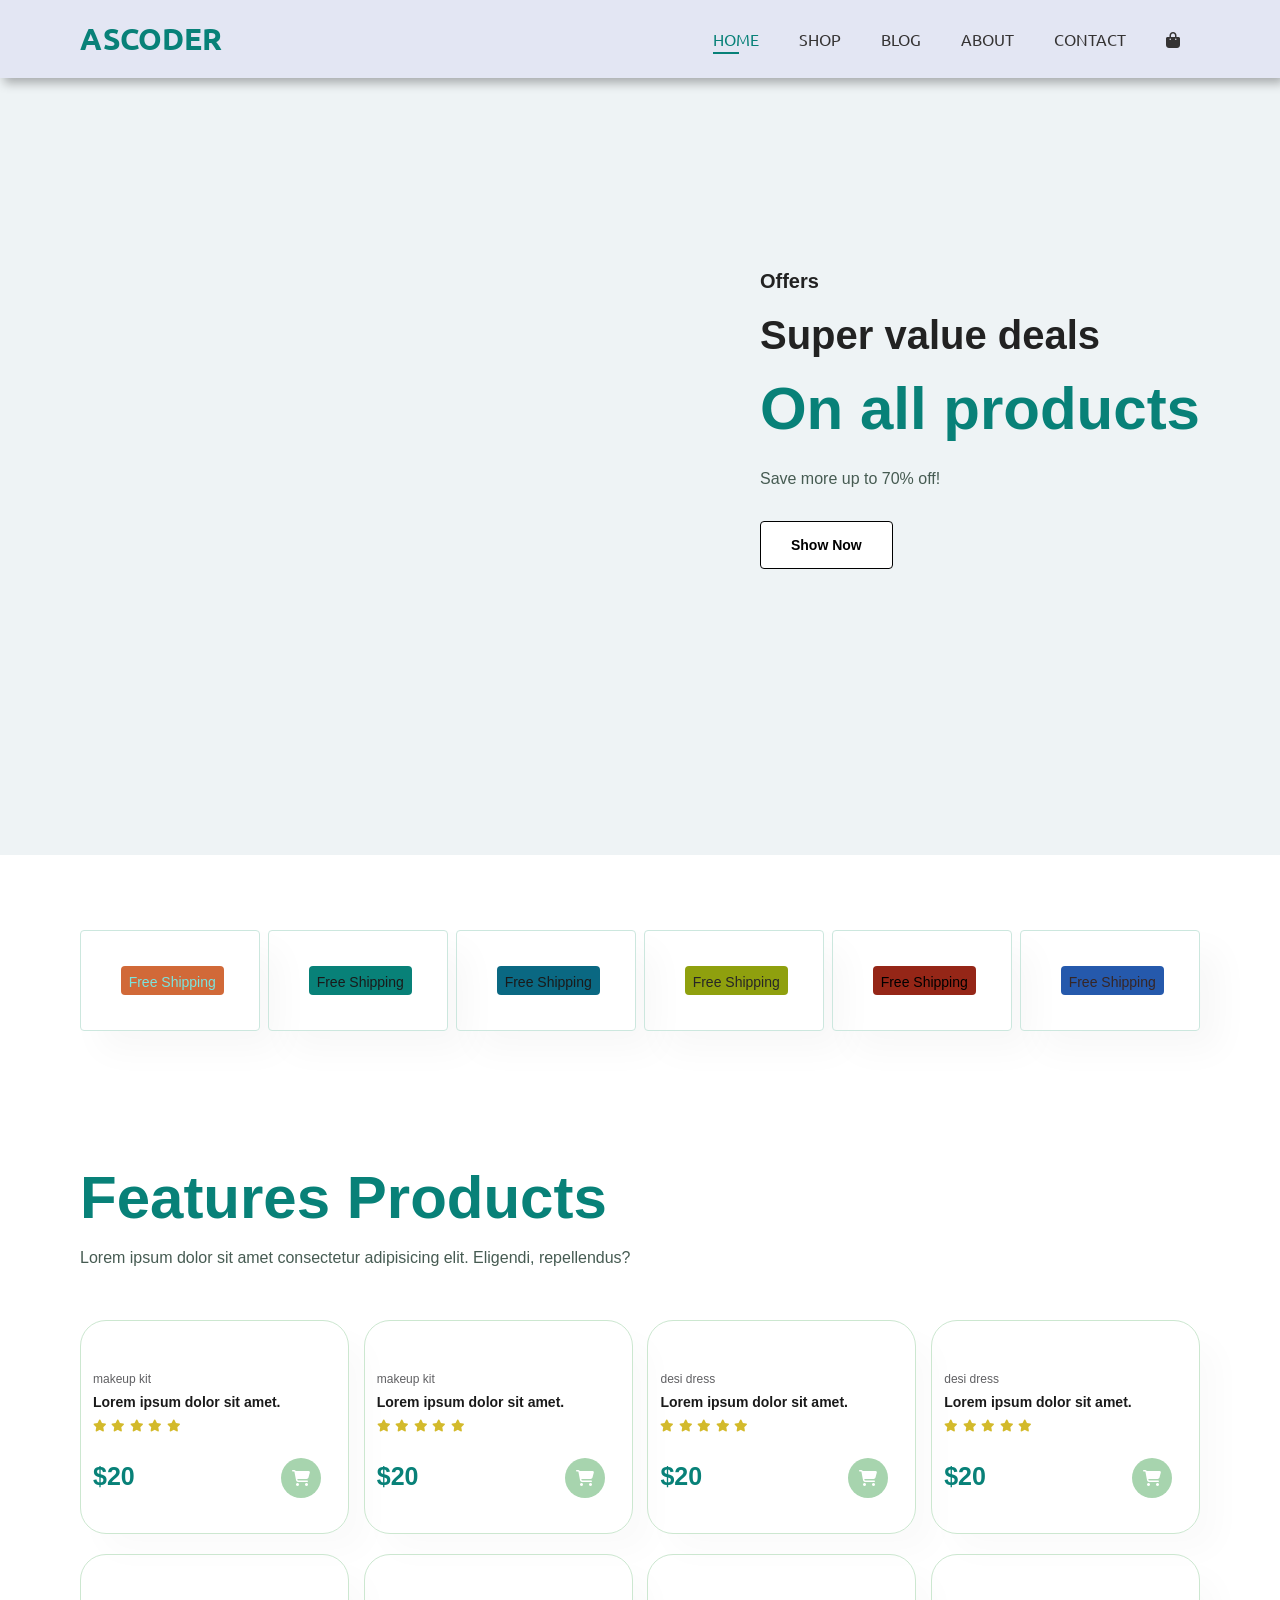
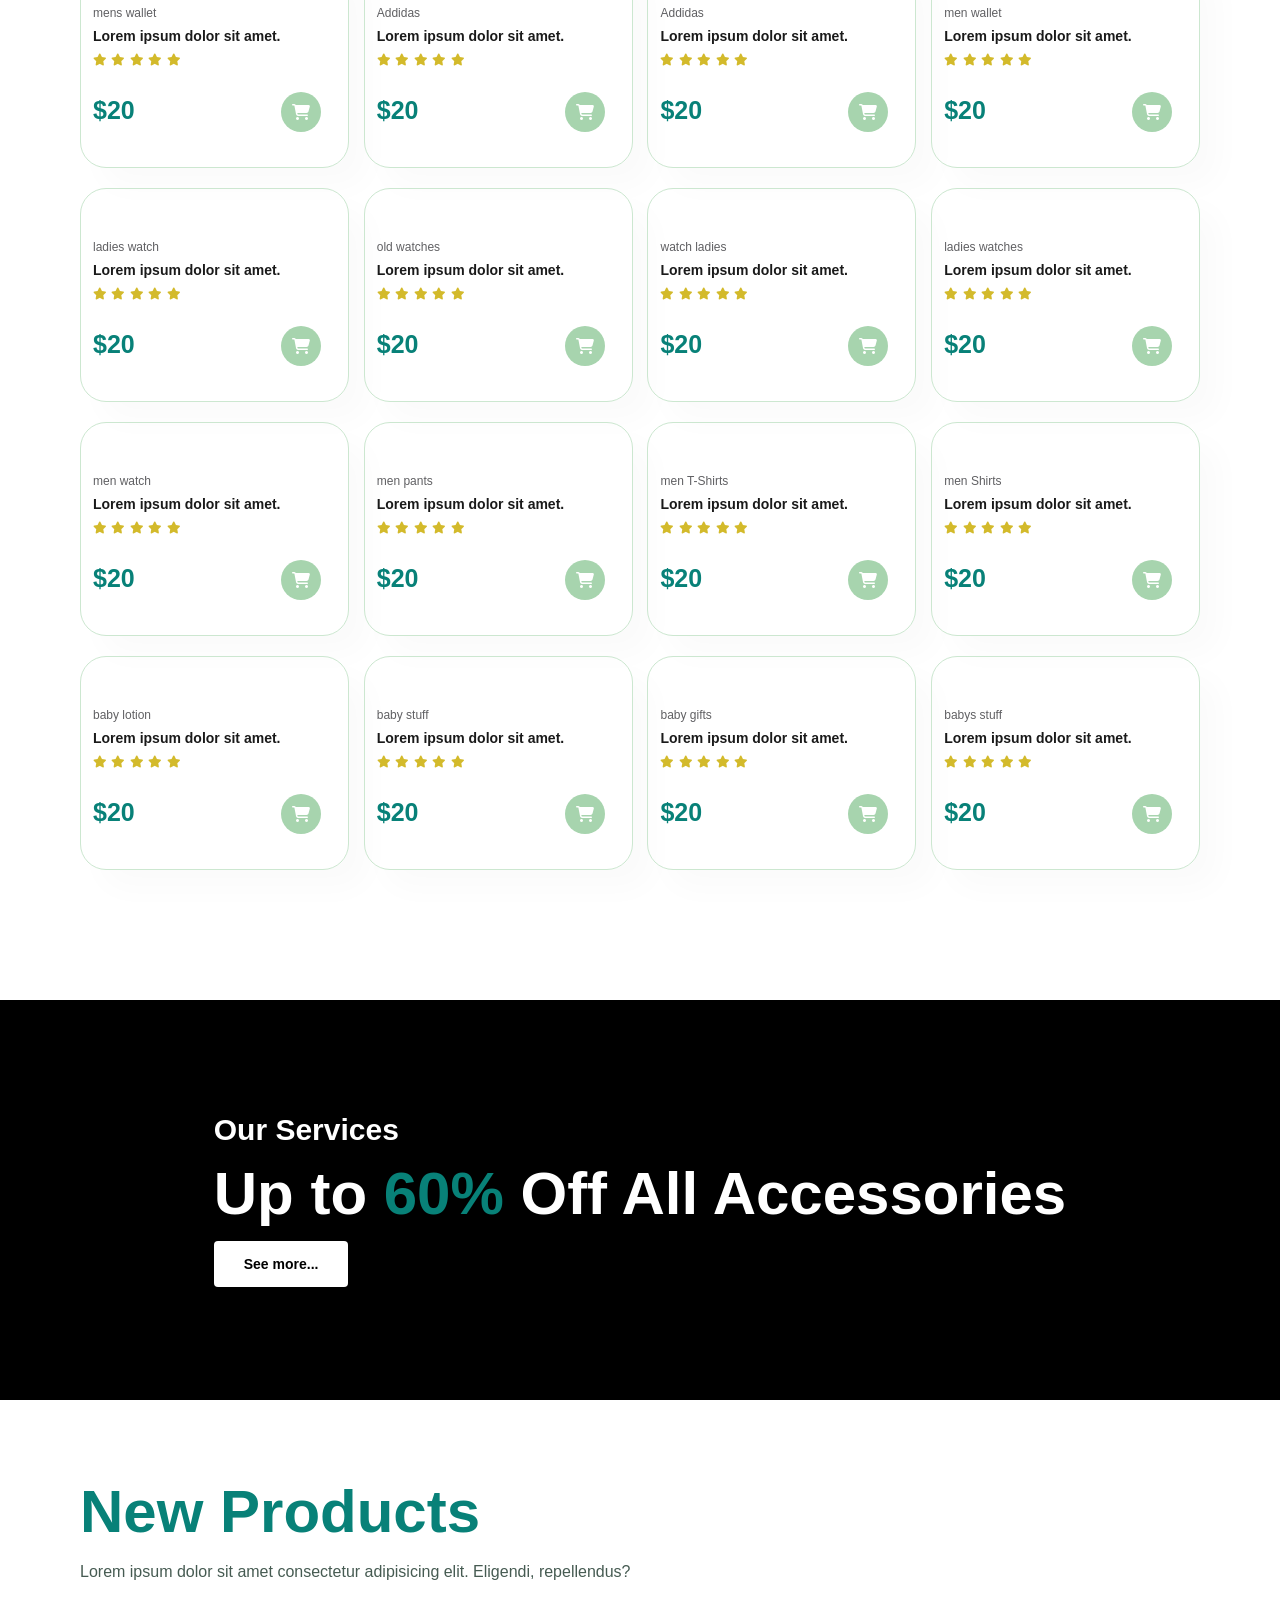
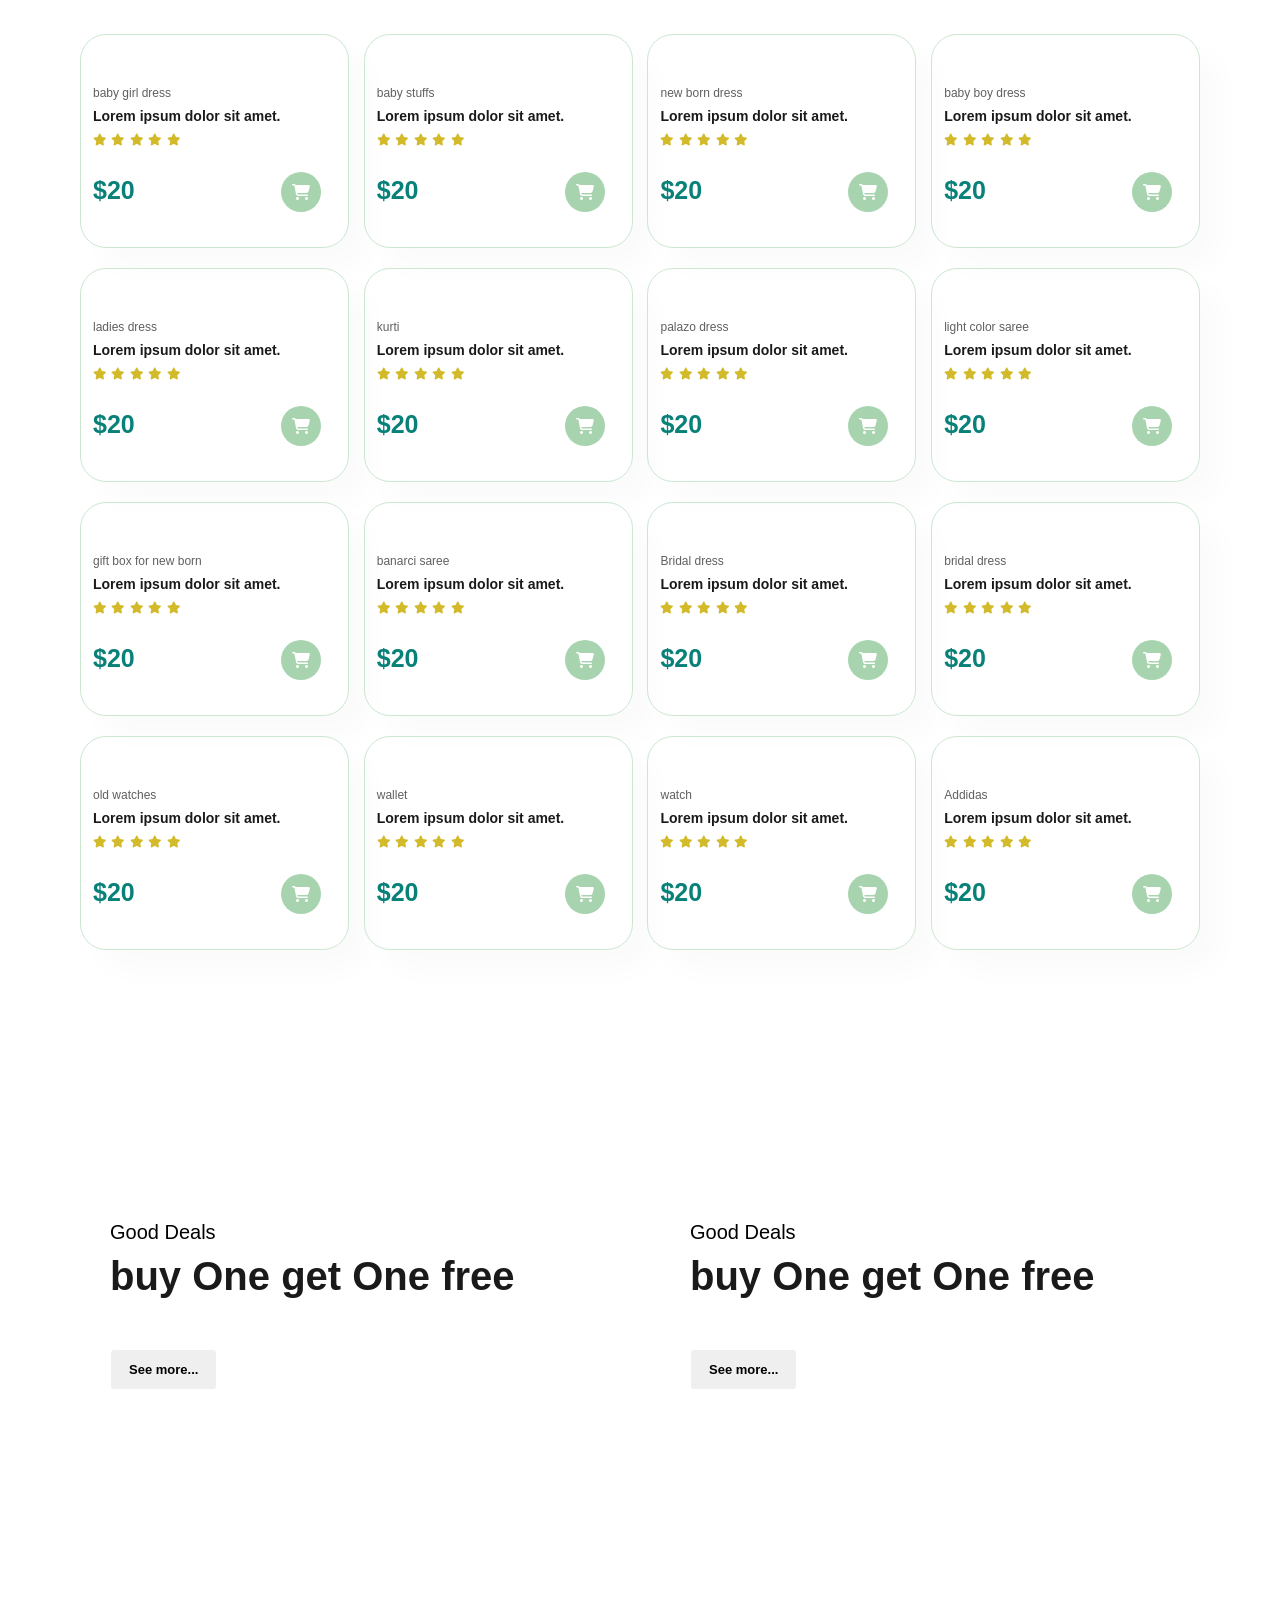
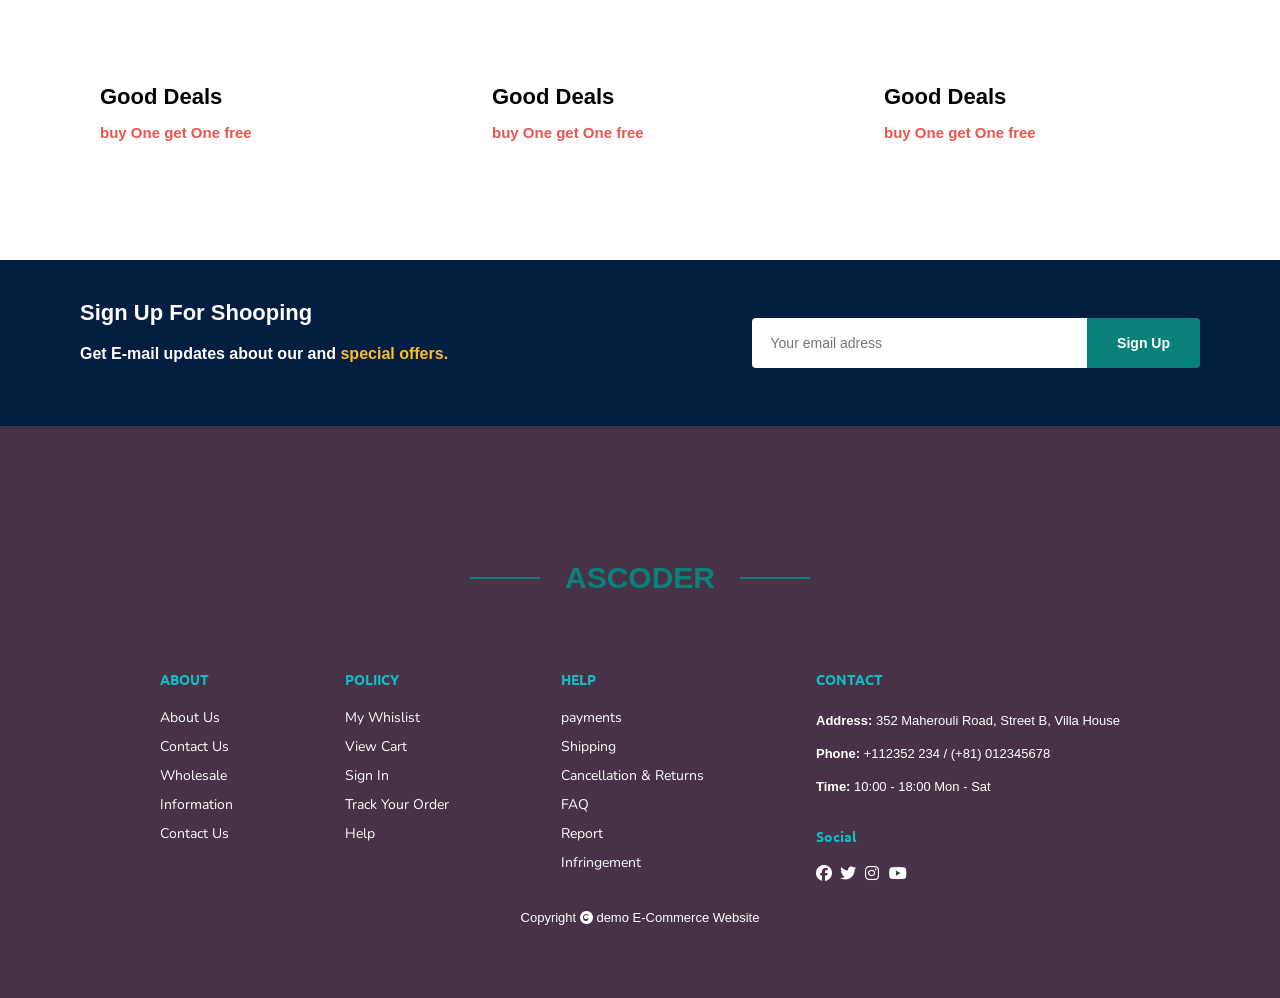
==== commit 9e1d810c: "Update index.html" ====
--- a/index.html
+++ b/index.html
@@ -725,7 +725,7 @@
 	</section>
 
 	<section id="footer1" class="section-p1">
-		<h1 class="logo">MRCODER</h1>
+		<h1 class="logo">ASCODER</h1>
 		<div id="footer" class="section-p1">
 
 			<div class="col">
@@ -782,4 +782,4 @@
 	<script src="app.js"></script>
 </body>
 
-</html>+</html>
